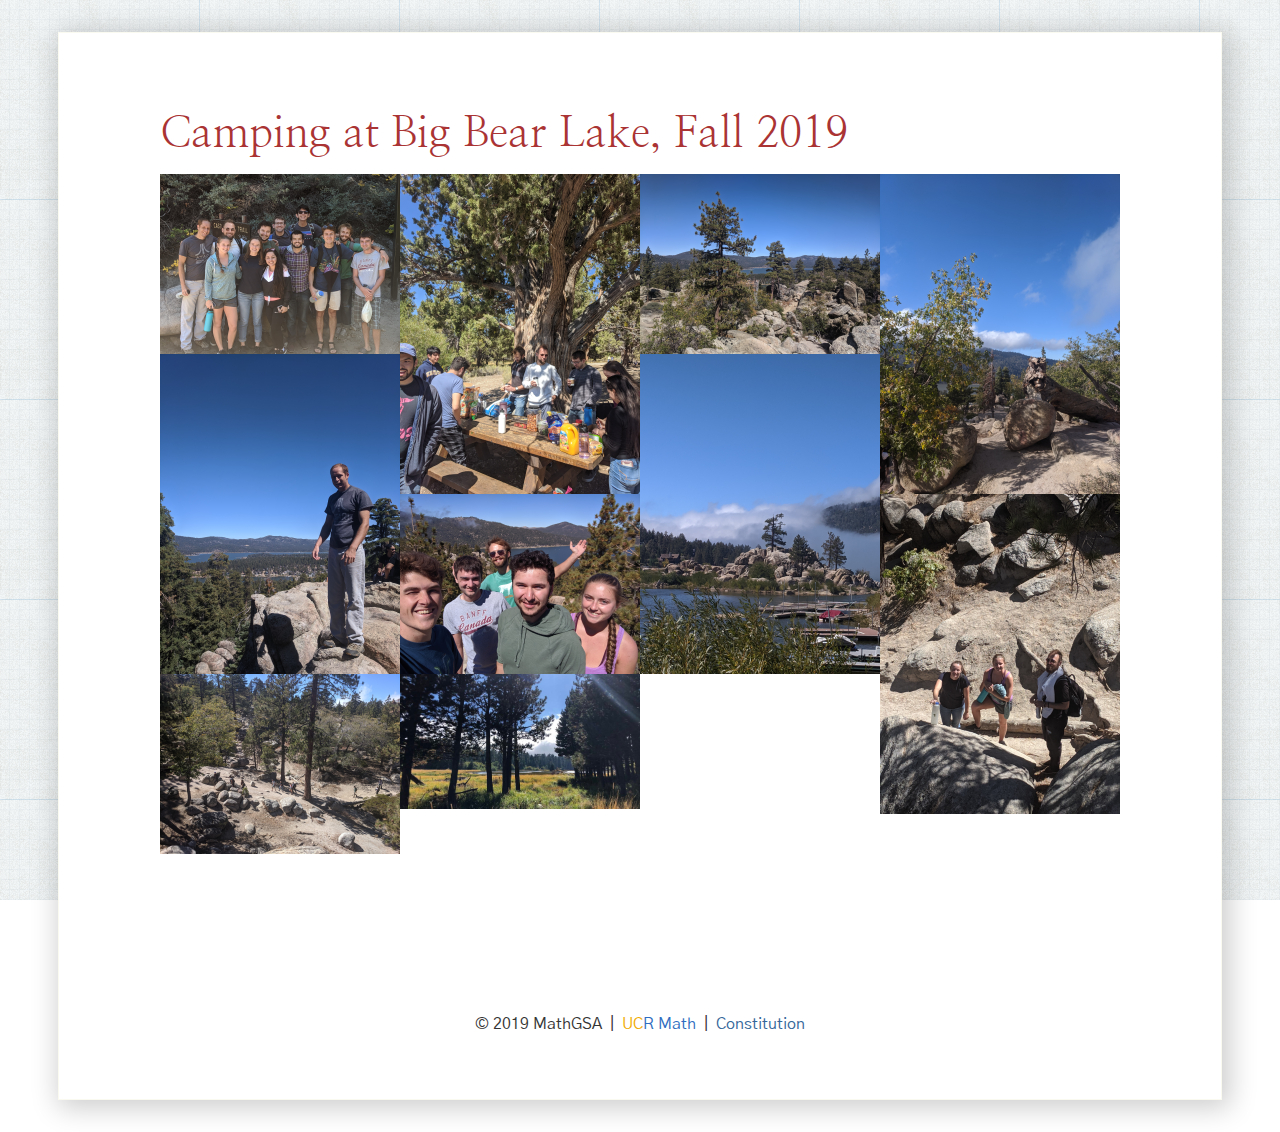
==== events/index.html @ f0e2d2af "Initial commit, transferring everything from the math.ucr.edu domain." ====
<!DOCTYPE html>
<html lang='en'>

<head>
    <base href="..">
    <meta name="description" content="MathGSA, UCR Math Department"/>
    <link rel="shortcut icon" type="image/png" href="assets/images/favicon.png"/>
    <link href="https://fonts.googleapis.com/css?family=Gothic+A1%7CNanum+Myeongjo" rel="stylesheet">
    <link rel="stylesheet" type="text/css" media="all" href="assets/main.css"/>
    <script src="assets/email-obfuscator.js"></script>
    <title>Event Photos - MathGSA</title>
</head>

<body>
<div class="page">

    <h1>Camping at Big Bear Lake, Fall 2019</h1>
    <div class="row">
    <div class="four-column">
        <img src="assets/images/events/big-bear/IMG_20190928_124710.jpg">
        <img src="assets/images/events/big-bear/IMG_20190928_130113.jpg">
        <img src="assets/images/events/big-bear/IMG_20190928_131401.jpg">
    </div>
    <div class="four-column">
        <img src="assets/images/events/big-bear/IMG_20190929_114904.jpg">
        <img src="assets/images/events/big-bear/IMG_20190928_133906.jpg">
        <img src="assets/images/events/big-bear/IMG_7117.jpg">
    </div>
    <div class="four-column">
        <img src="assets/images/events/big-bear/IMG_20190928_131358.jpg">
        <img src="assets/images/events/big-bear/IMG_20190928_122941.jpg">
    </div>
    <div class="four-column">
        <img src="assets/images/events/big-bear/IMG_20190928_160716.jpg">
        <img src="assets/images/events/big-bear/IMG_20190928_130656.jpg">
    </div>
    </div>


    <div class="footer">
        &copy; 2019 MathGSA
        &nbsp;|&nbsp; <a href="https://mathdept.ucr.edu"><span class="ucr-gold">UC</span><span class="ucr-blue">R Math</span></a>
        &nbsp;|&nbsp; <a href="docs/MathGSA-Constitution.pdf">Constitution</a>
    </div>
    </div>

</body>
</html>
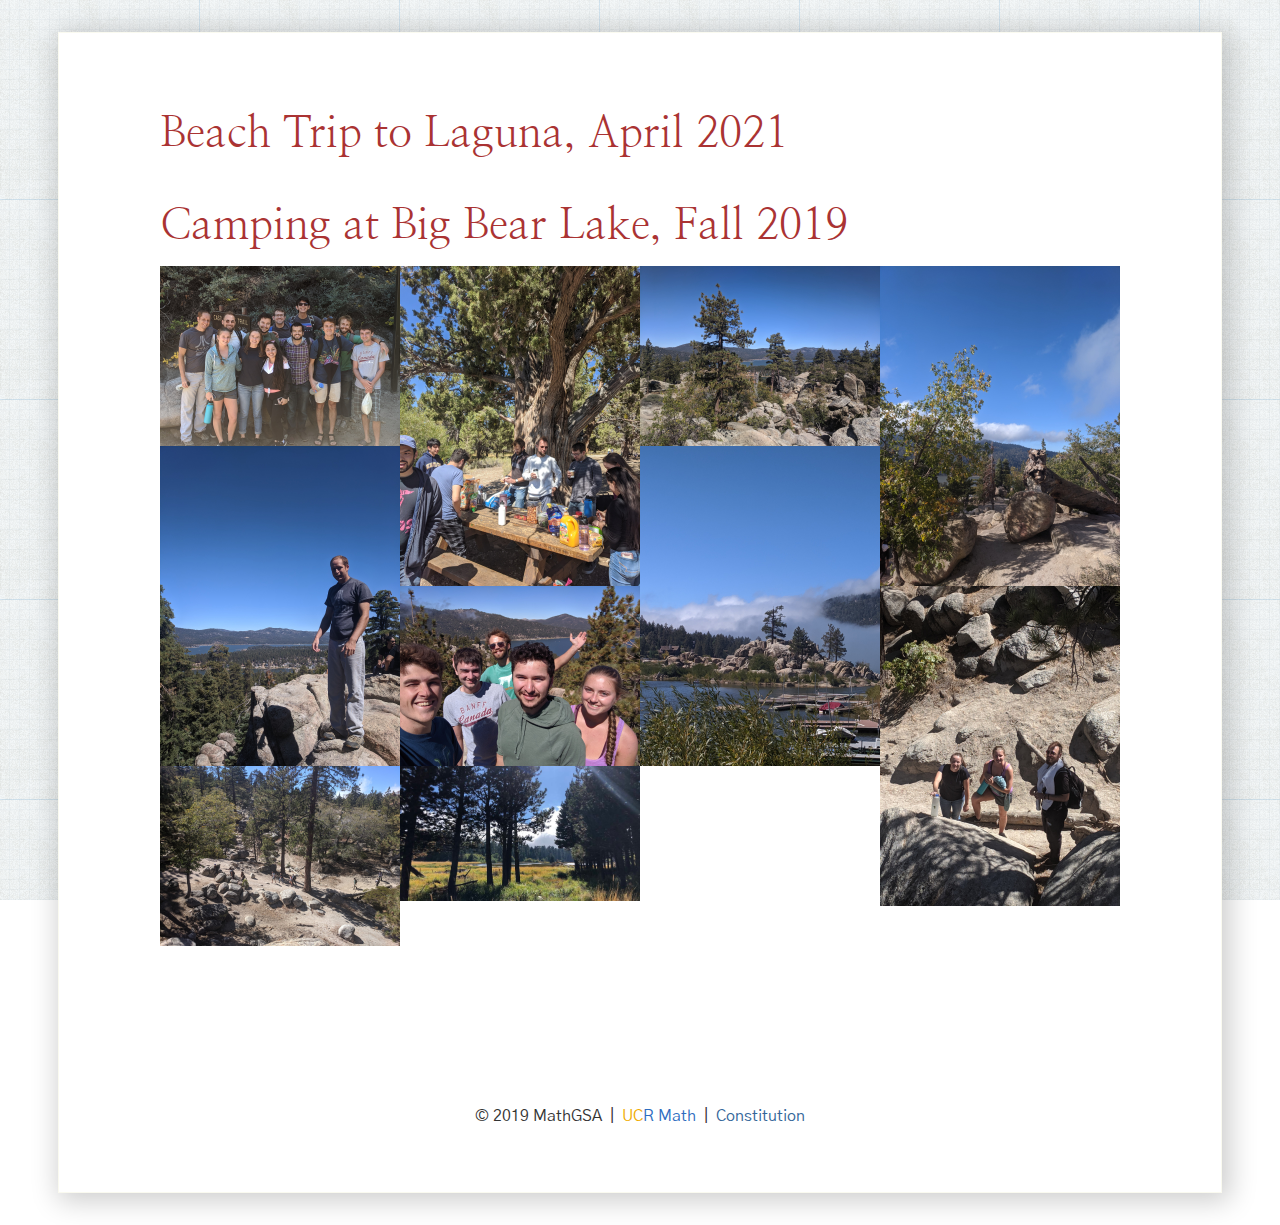
==== commit 7dfef80c: "Update index.html" ====
--- a/events/index.html
+++ b/events/index.html
@@ -13,7 +13,13 @@
 
 <body>
 <div class="page">
-
+    <h1>Beach Trip to Laguna, April 2021 </h1>
+    <div class="row">
+    <div class="four-column">
+        
+    </div>
+    </div>
+        
     <h1>Camping at Big Bear Lake, Fall 2019</h1>
     <div class="row">
     <div class="four-column">
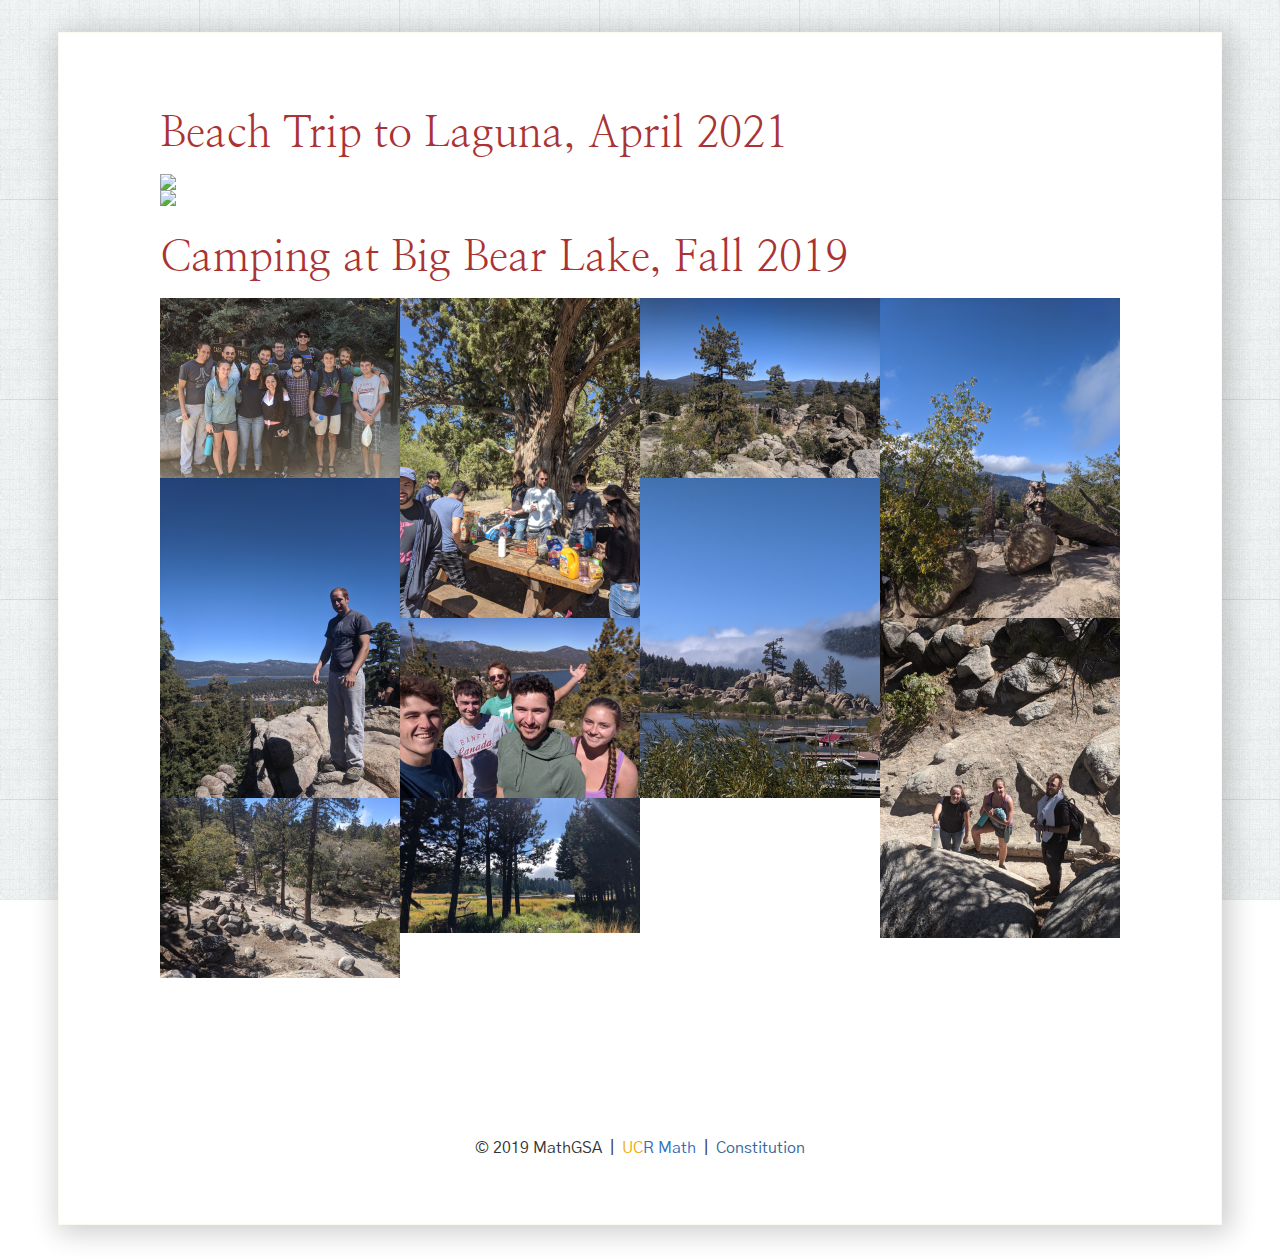
==== commit 699f1b12: "Update index.html" ====
--- a/events/index.html
+++ b/events/index.html
@@ -16,7 +16,8 @@
     <h1>Beach Trip to Laguna, April 2021 </h1>
     <div class="row">
     <div class="four-column">
-        
+        <img src="assets/images/events/beach_photo_1.jpg">
+        <img src="assets/images/events/beach_photo_2.jpg">
     </div>
     </div>
         
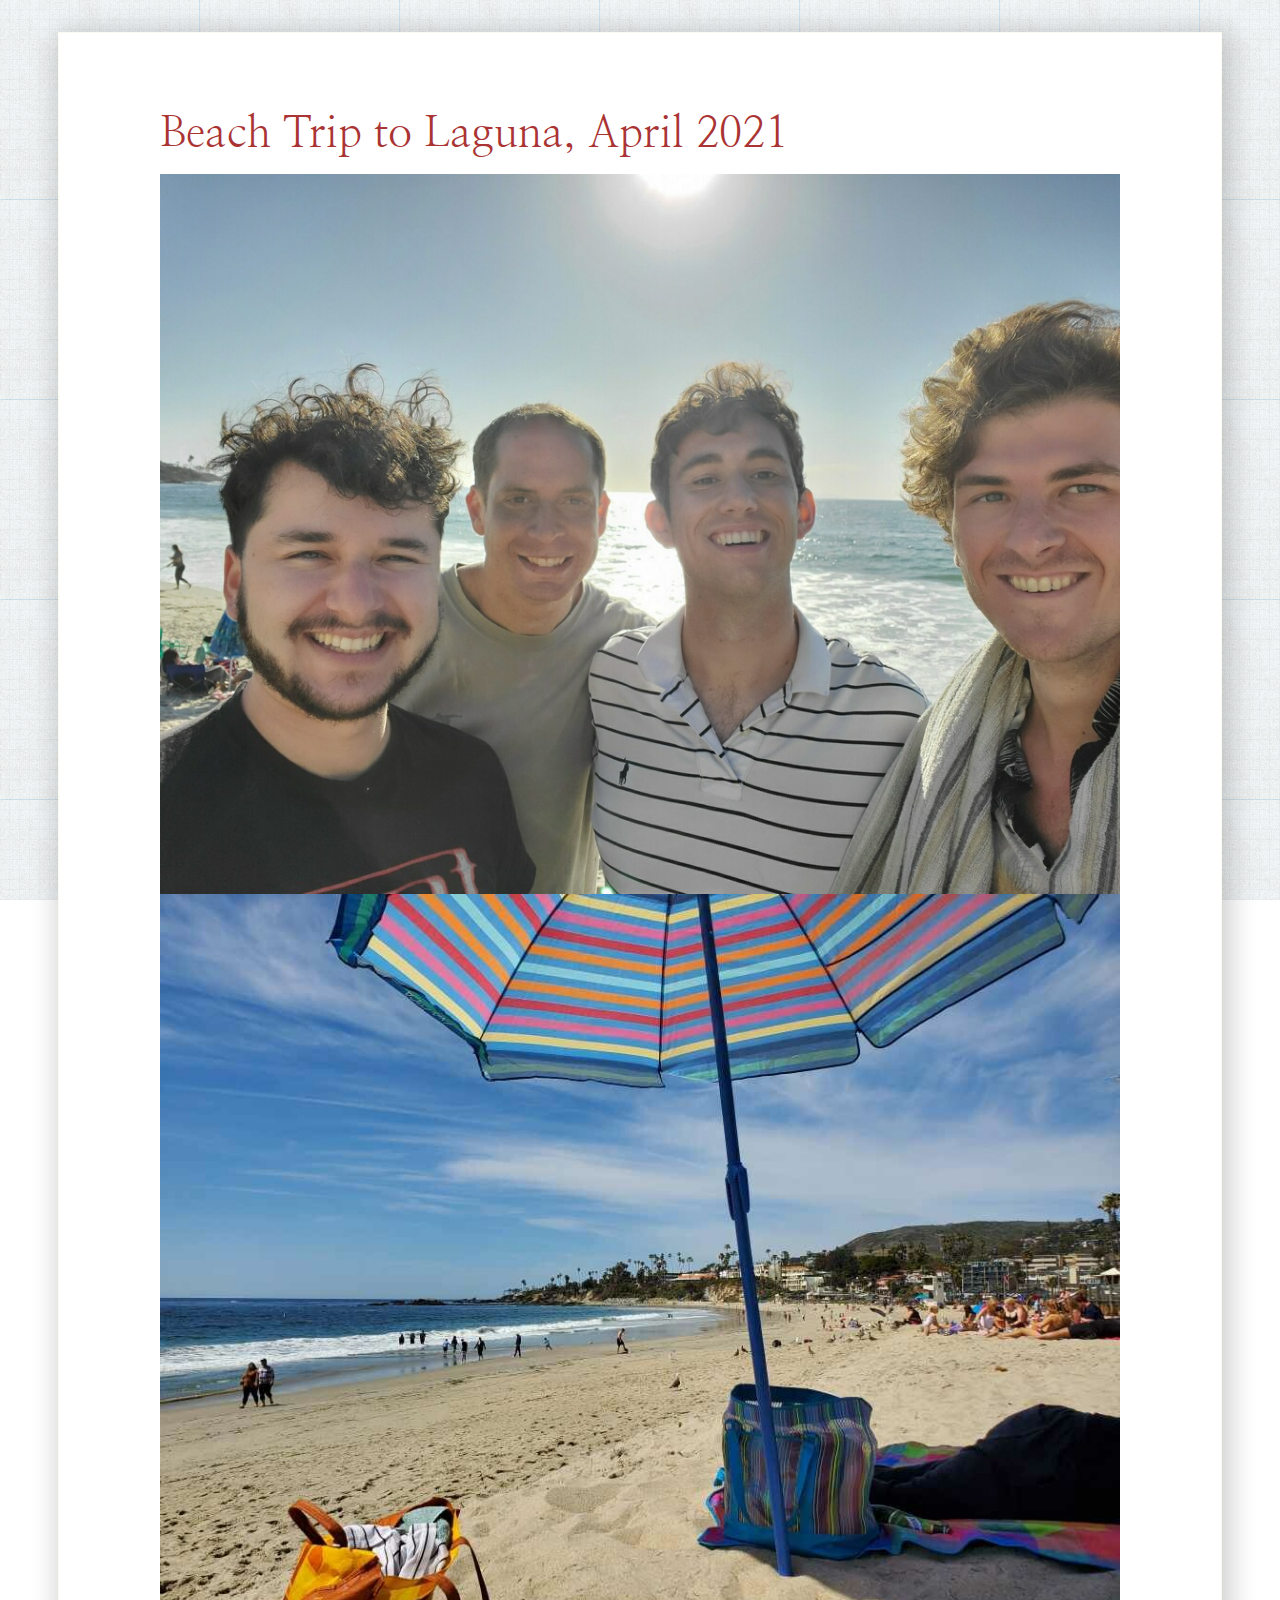
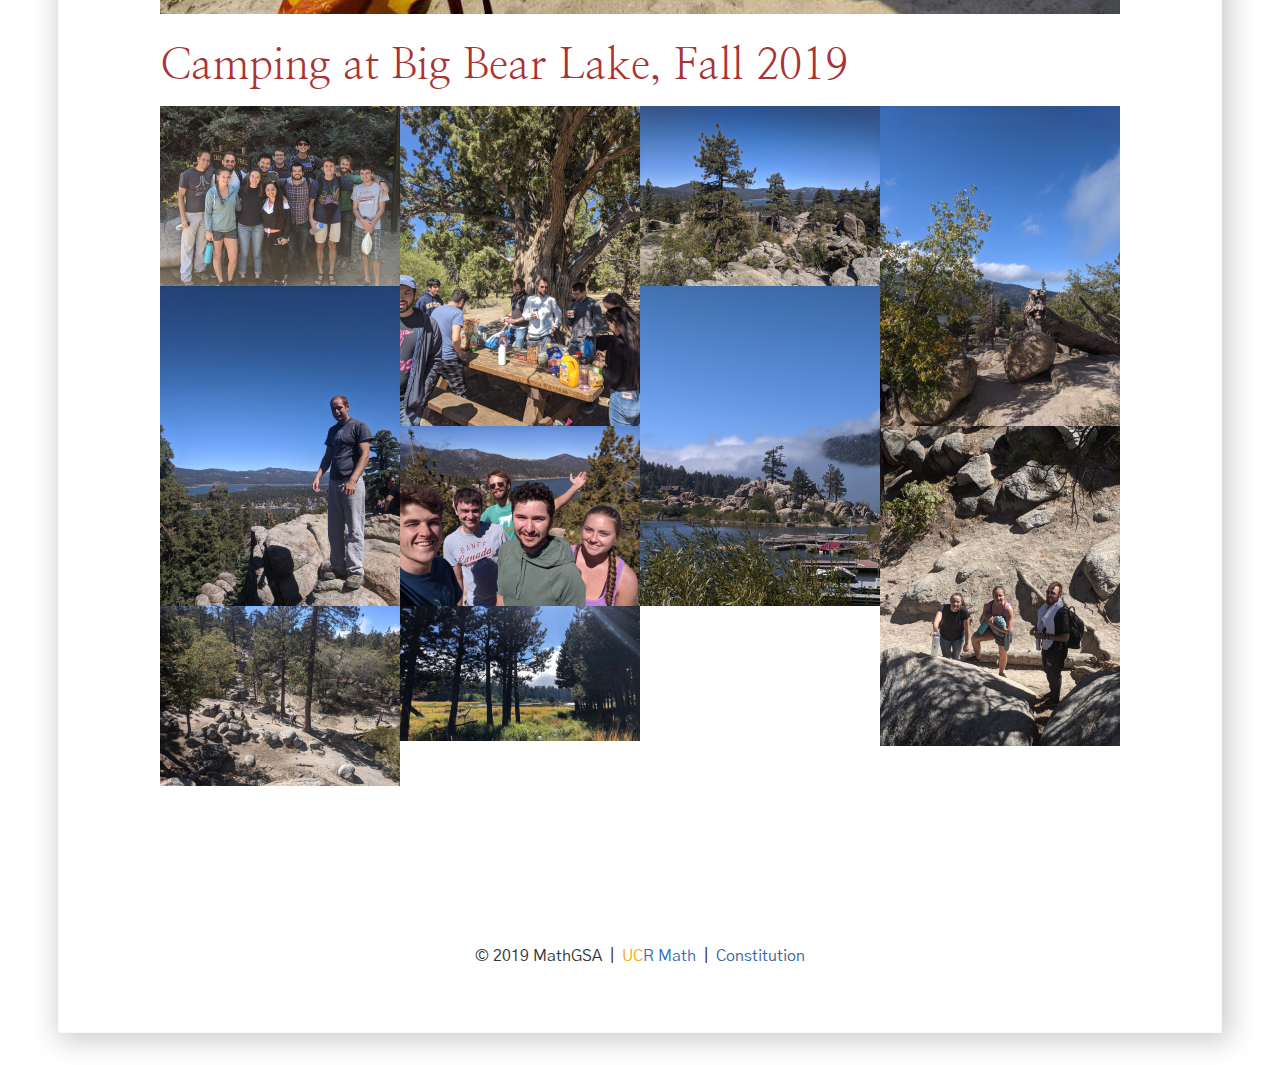
==== commit de518c81: "Update index.html" ====
--- a/events/index.html
+++ b/events/index.html
@@ -16,8 +16,8 @@
     <h1>Beach Trip to Laguna, April 2021 </h1>
     <div class="row">
     <div class="four-column">
-        <img src="assets/images/events/beach_photo_1.jpg">
-        <img src="assets/images/events/beach_photo_2.jpg">
+        <img src="assets/images/beach_photo_1.jpg">
+        <img src="assets/images/beach_photo_2.jpg">
     </div>
     </div>
         
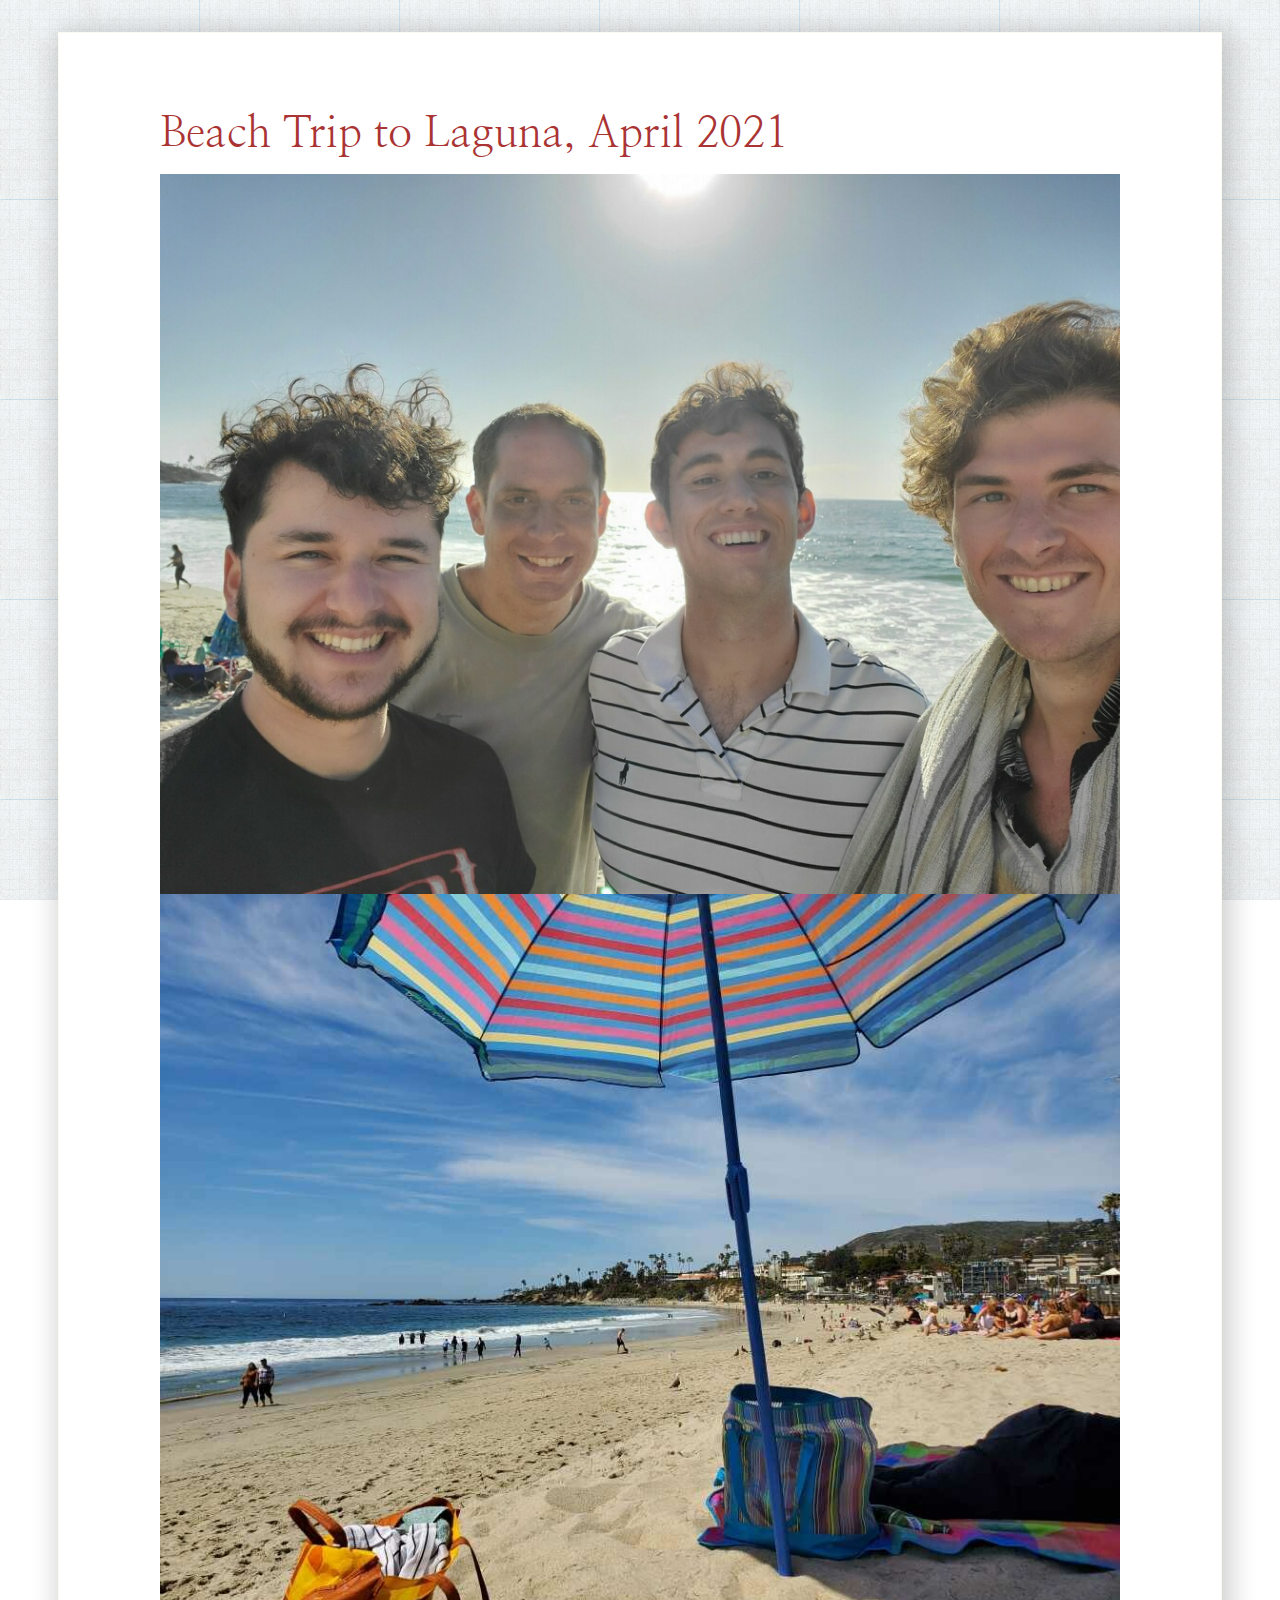
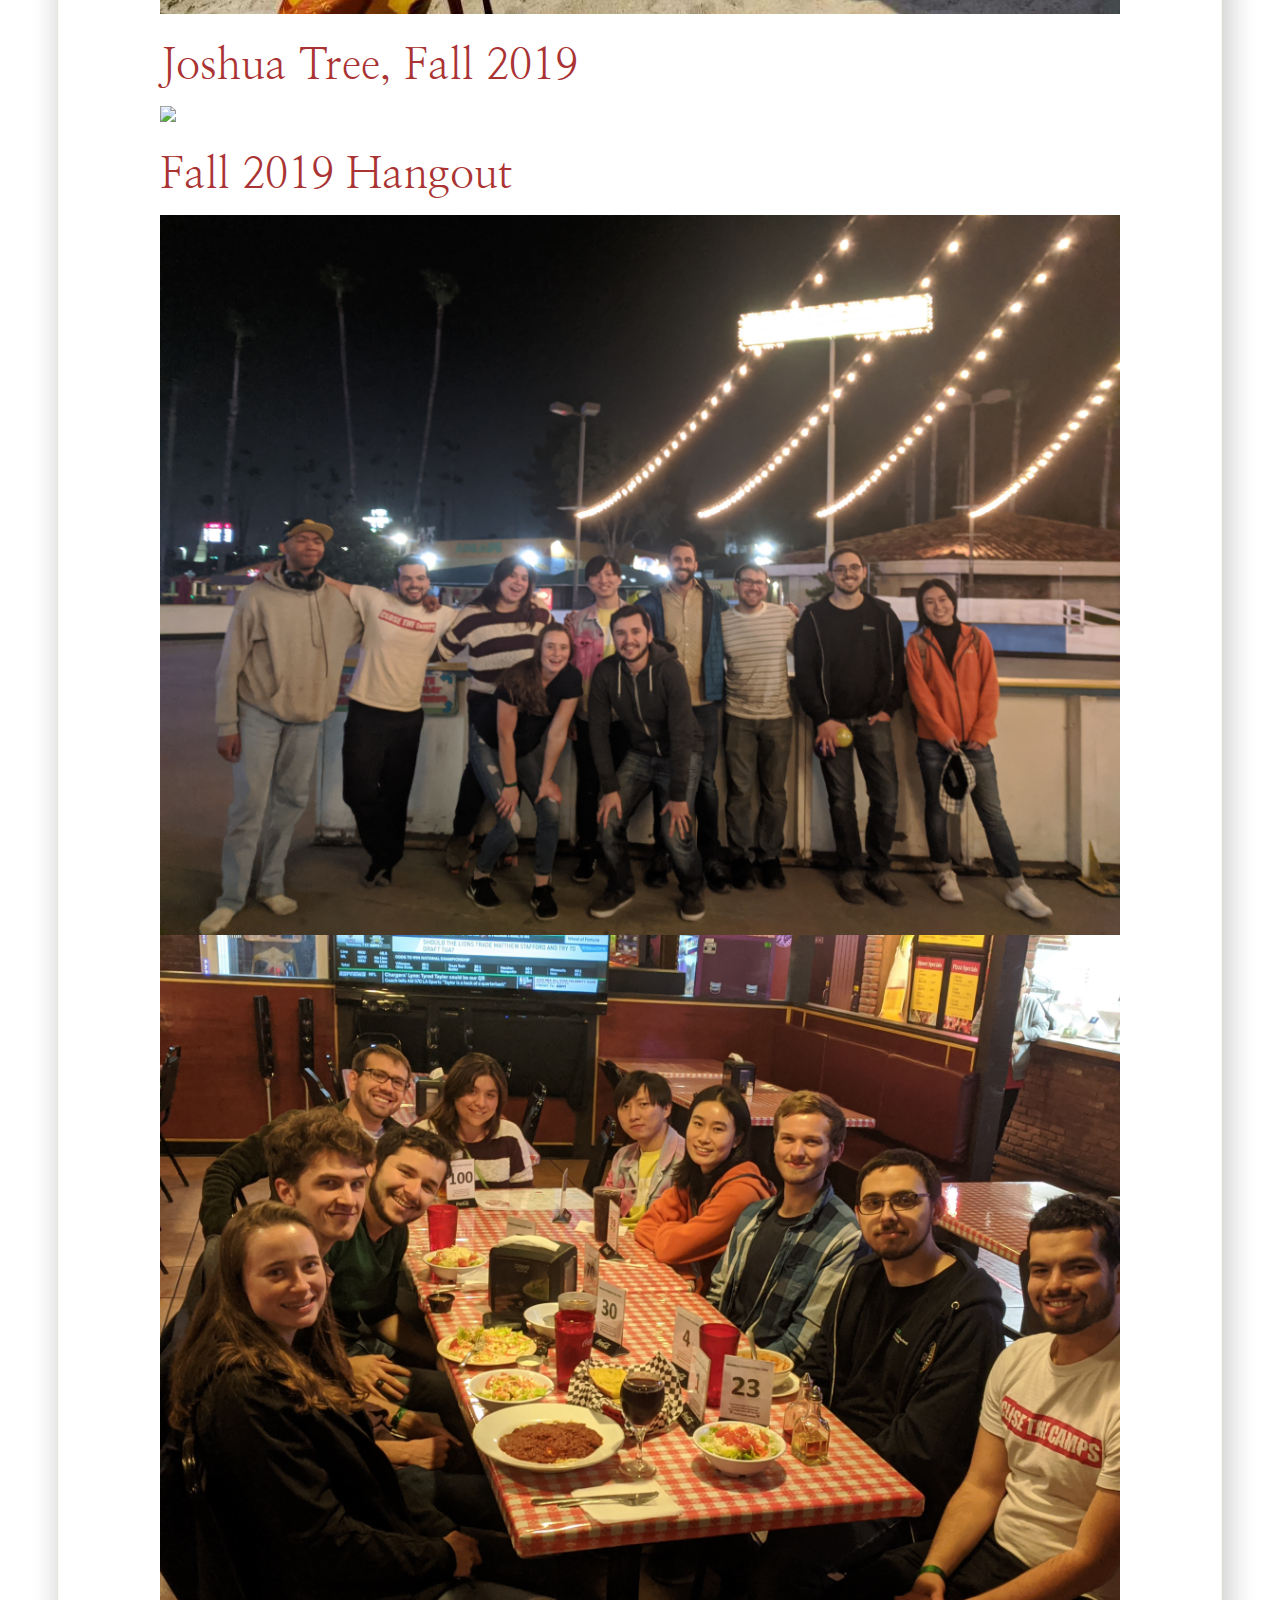
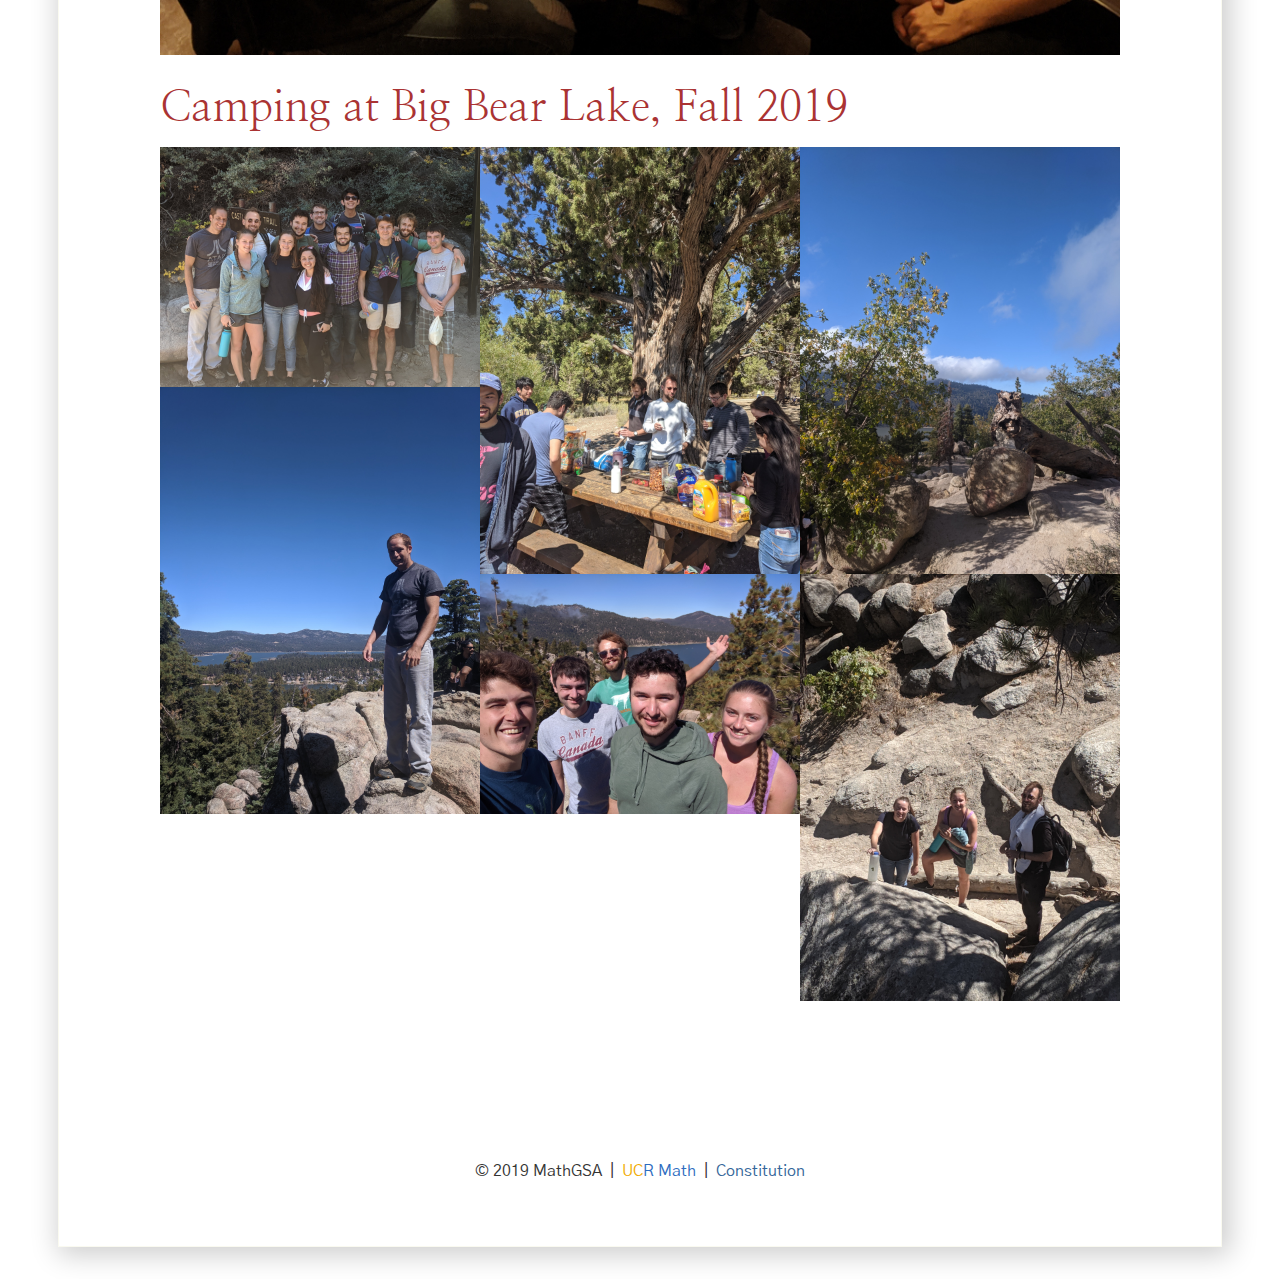
==== commit f8888c35: "Update index.html" ====
--- a/events/index.html
+++ b/events/index.html
@@ -13,6 +13,7 @@
 
 <body>
 <div class="page">
+    
     <h1>Beach Trip to Laguna, April 2021 </h1>
     <div class="row">
     <div class="four-column">
@@ -20,22 +21,31 @@
         <img src="assets/images/beach_photo_2.jpg">
     </div>
     </div>
-        
+    
+    <h1>Joshua Tree, Fall 2019 </h1>
+    <div class="row">
+    <div class="four-column">
+        <img src="assets/images/Alex+Sean (JT).jpg">
+    </div>
+    </div>
+    
+    <h1>Fall 2019 Hangout </h1>
+    <div class="row">
+    <div class="four-column">
+        <img src="assets/images/Fall 2019-Pic1.JPG">
+        <img src="assets/images/Fall 2019-Pic2.JPG">
+    </div>
+    </div>
+     
     <h1>Camping at Big Bear Lake, Fall 2019</h1>
     <div class="row">
     <div class="four-column">
         <img src="assets/images/events/big-bear/IMG_20190928_124710.jpg">
         <img src="assets/images/events/big-bear/IMG_20190928_130113.jpg">
-        <img src="assets/images/events/big-bear/IMG_20190928_131401.jpg">
     </div>
     <div class="four-column">
         <img src="assets/images/events/big-bear/IMG_20190929_114904.jpg">
         <img src="assets/images/events/big-bear/IMG_20190928_133906.jpg">
-        <img src="assets/images/events/big-bear/IMG_7117.jpg">
-    </div>
-    <div class="four-column">
-        <img src="assets/images/events/big-bear/IMG_20190928_131358.jpg">
-        <img src="assets/images/events/big-bear/IMG_20190928_122941.jpg">
     </div>
     <div class="four-column">
         <img src="assets/images/events/big-bear/IMG_20190928_160716.jpg">
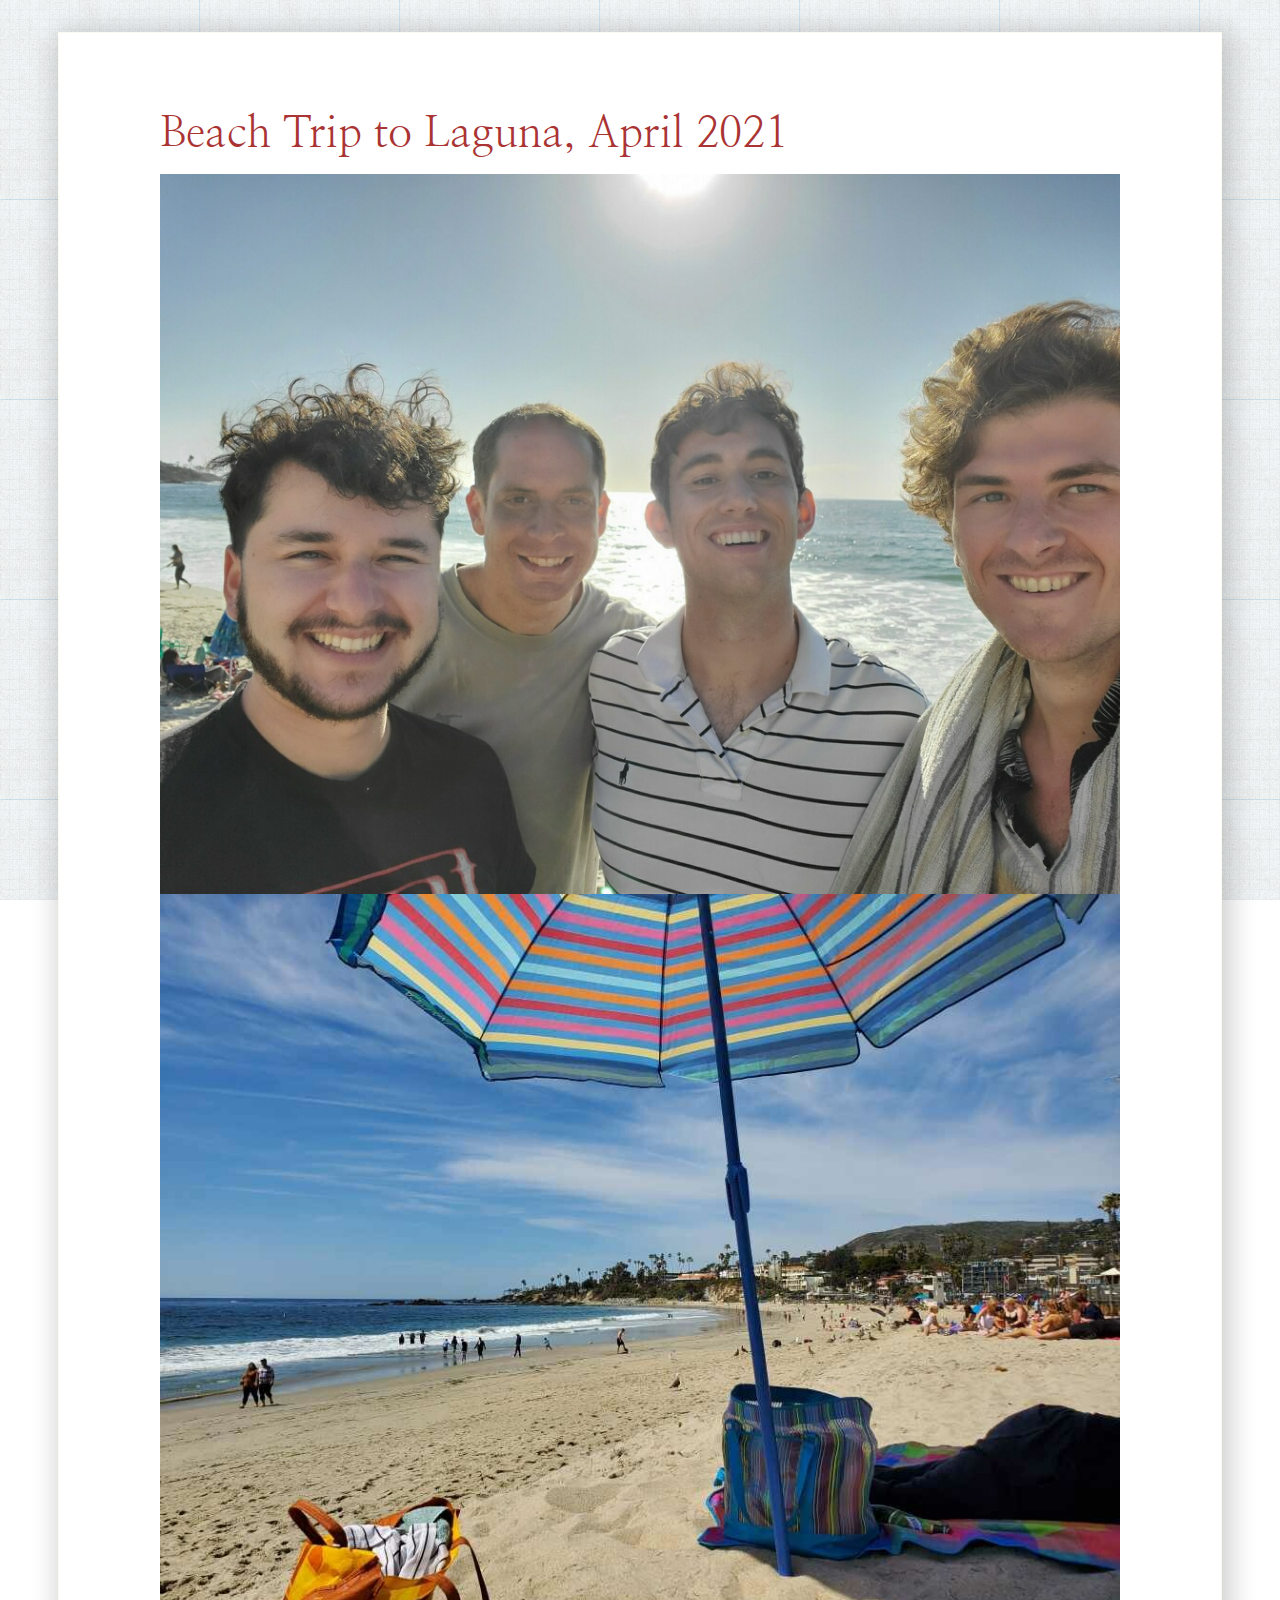
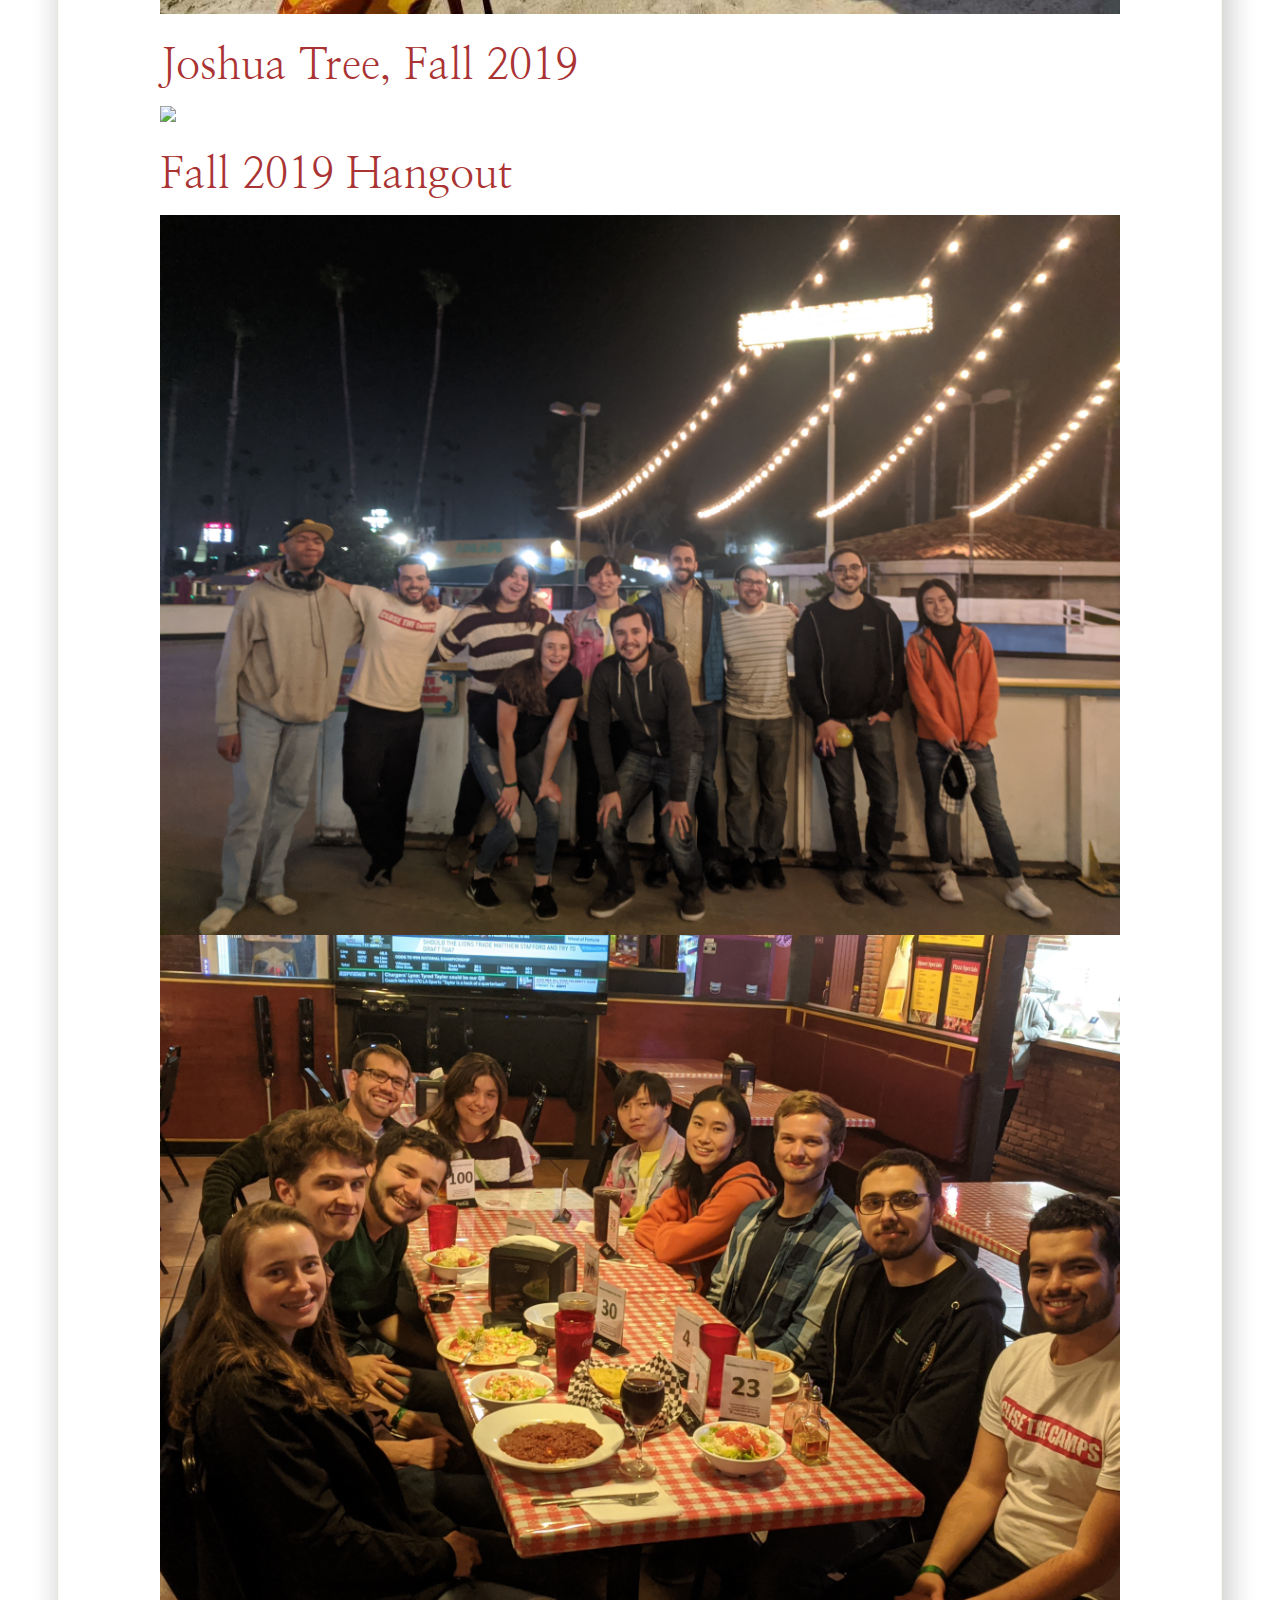
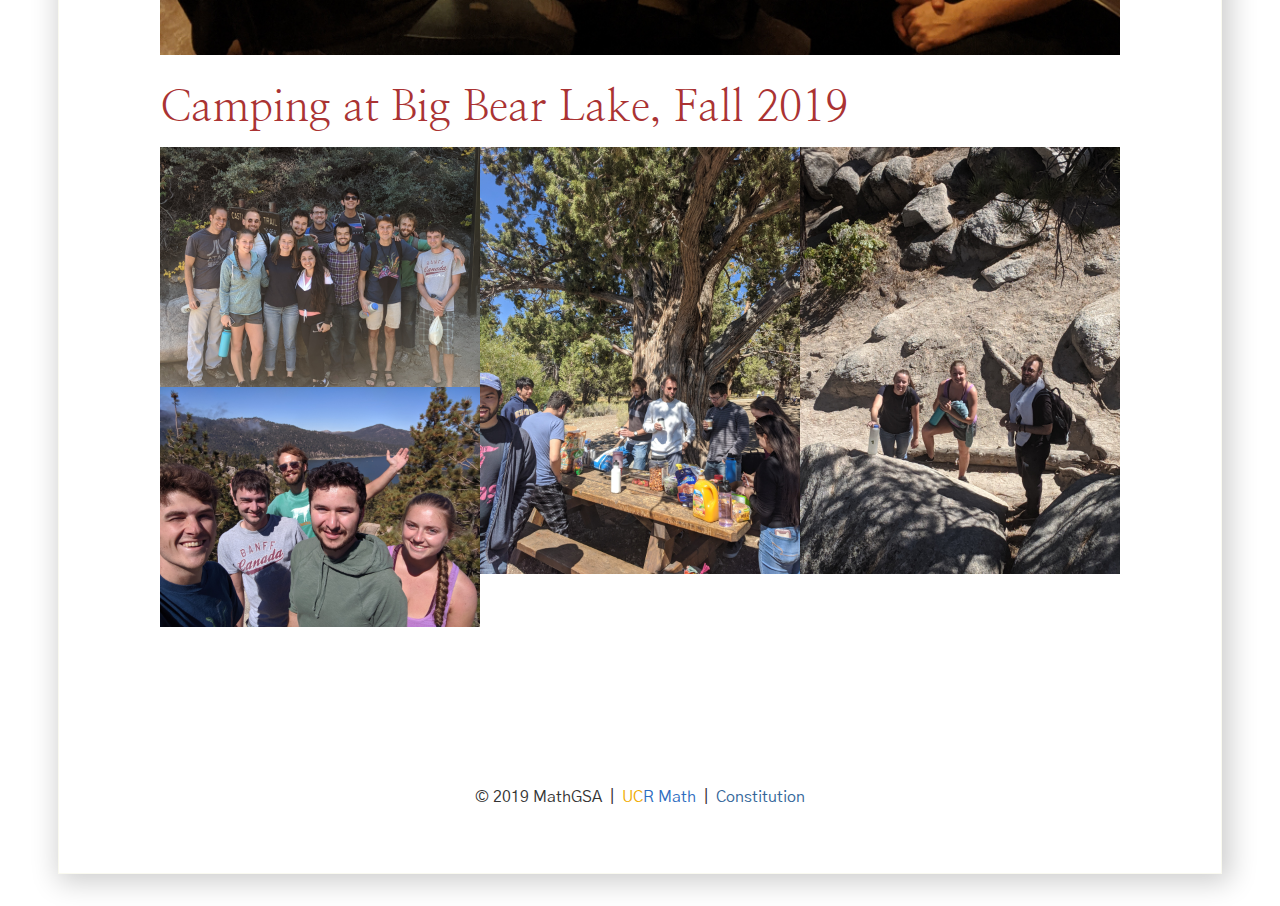
==== commit f53f7837: "Update index.html" ====
--- a/events/index.html
+++ b/events/index.html
@@ -41,14 +41,12 @@
     <div class="row">
     <div class="four-column">
         <img src="assets/images/events/big-bear/IMG_20190928_124710.jpg">
-        <img src="assets/images/events/big-bear/IMG_20190928_130113.jpg">
-    </div>
-    <div class="four-column">
-        <img src="assets/images/events/big-bear/IMG_20190929_114904.jpg">
         <img src="assets/images/events/big-bear/IMG_20190928_133906.jpg">
     </div>
     <div class="four-column">
-        <img src="assets/images/events/big-bear/IMG_20190928_160716.jpg">
+        <img src="assets/images/events/big-bear/IMG_20190929_114904.jpg">       
+    </div>
+    <div class="four-column">
         <img src="assets/images/events/big-bear/IMG_20190928_130656.jpg">
     </div>
     </div>
